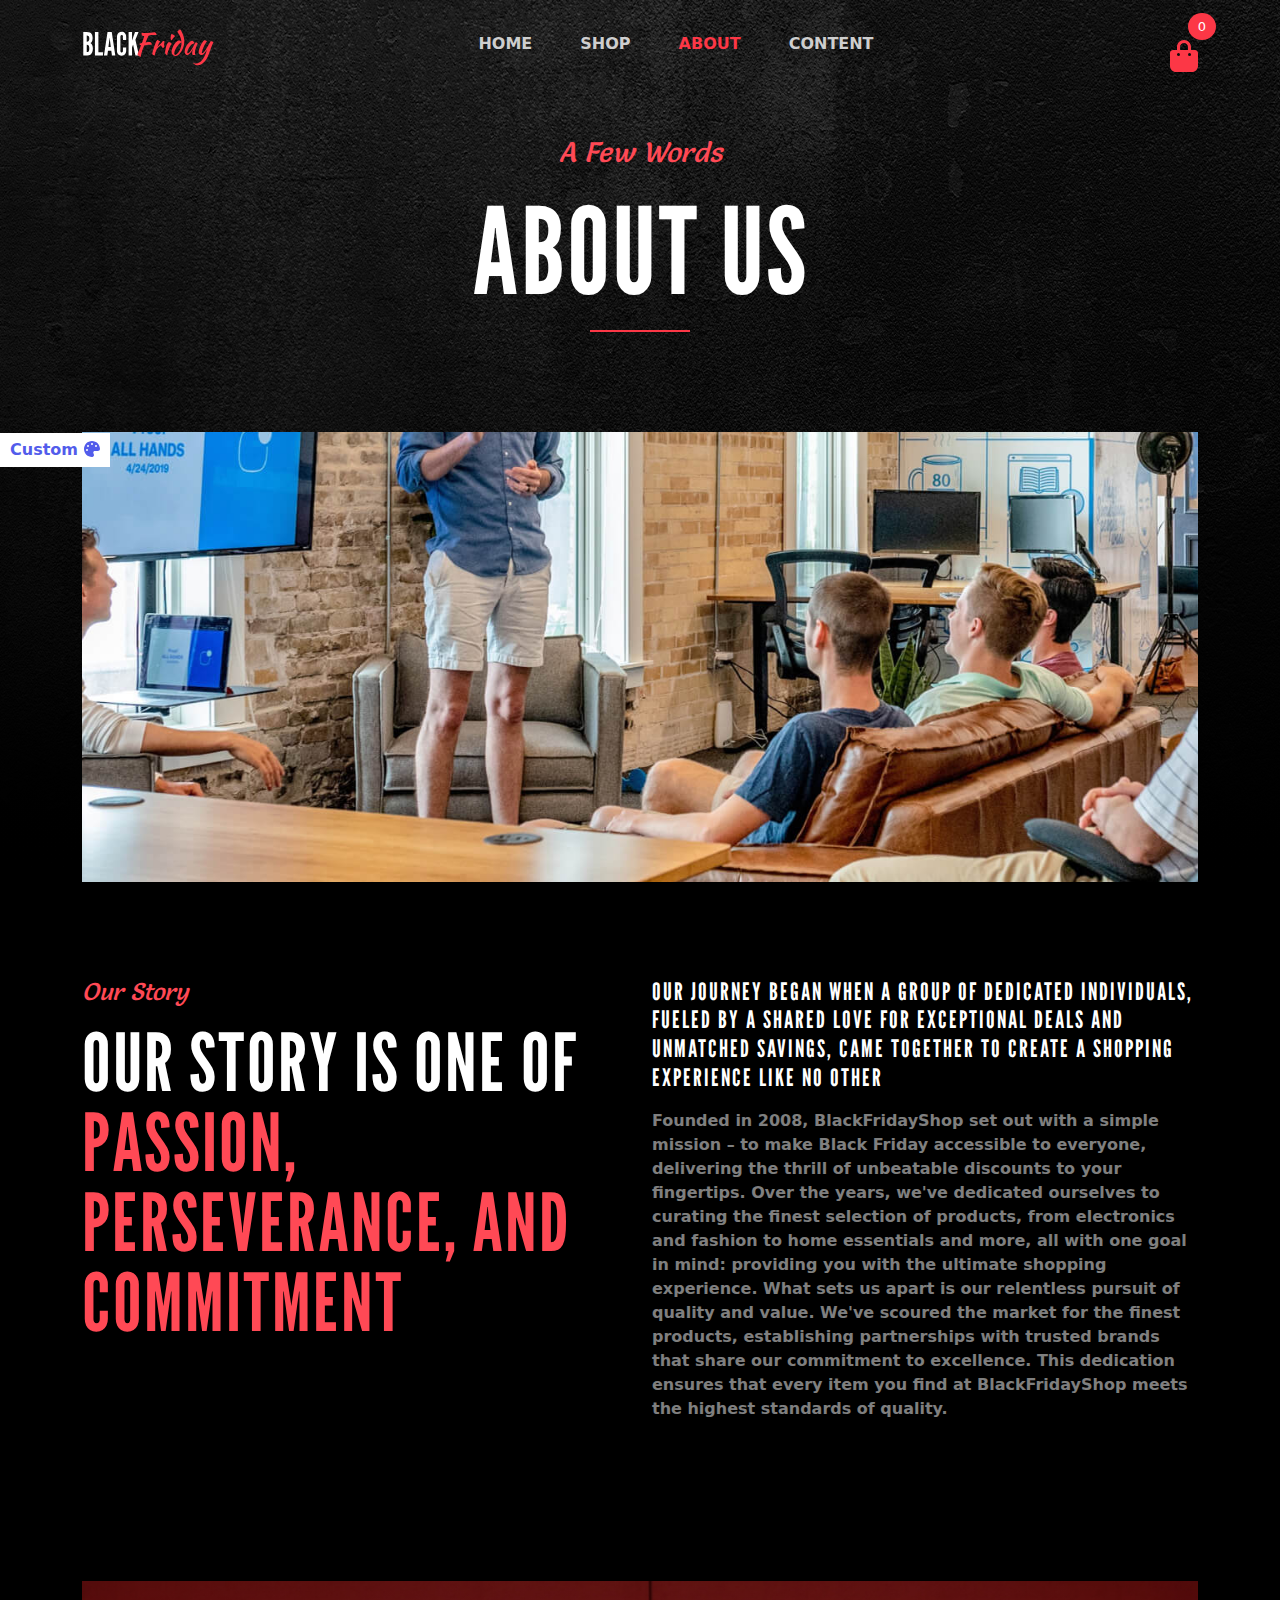
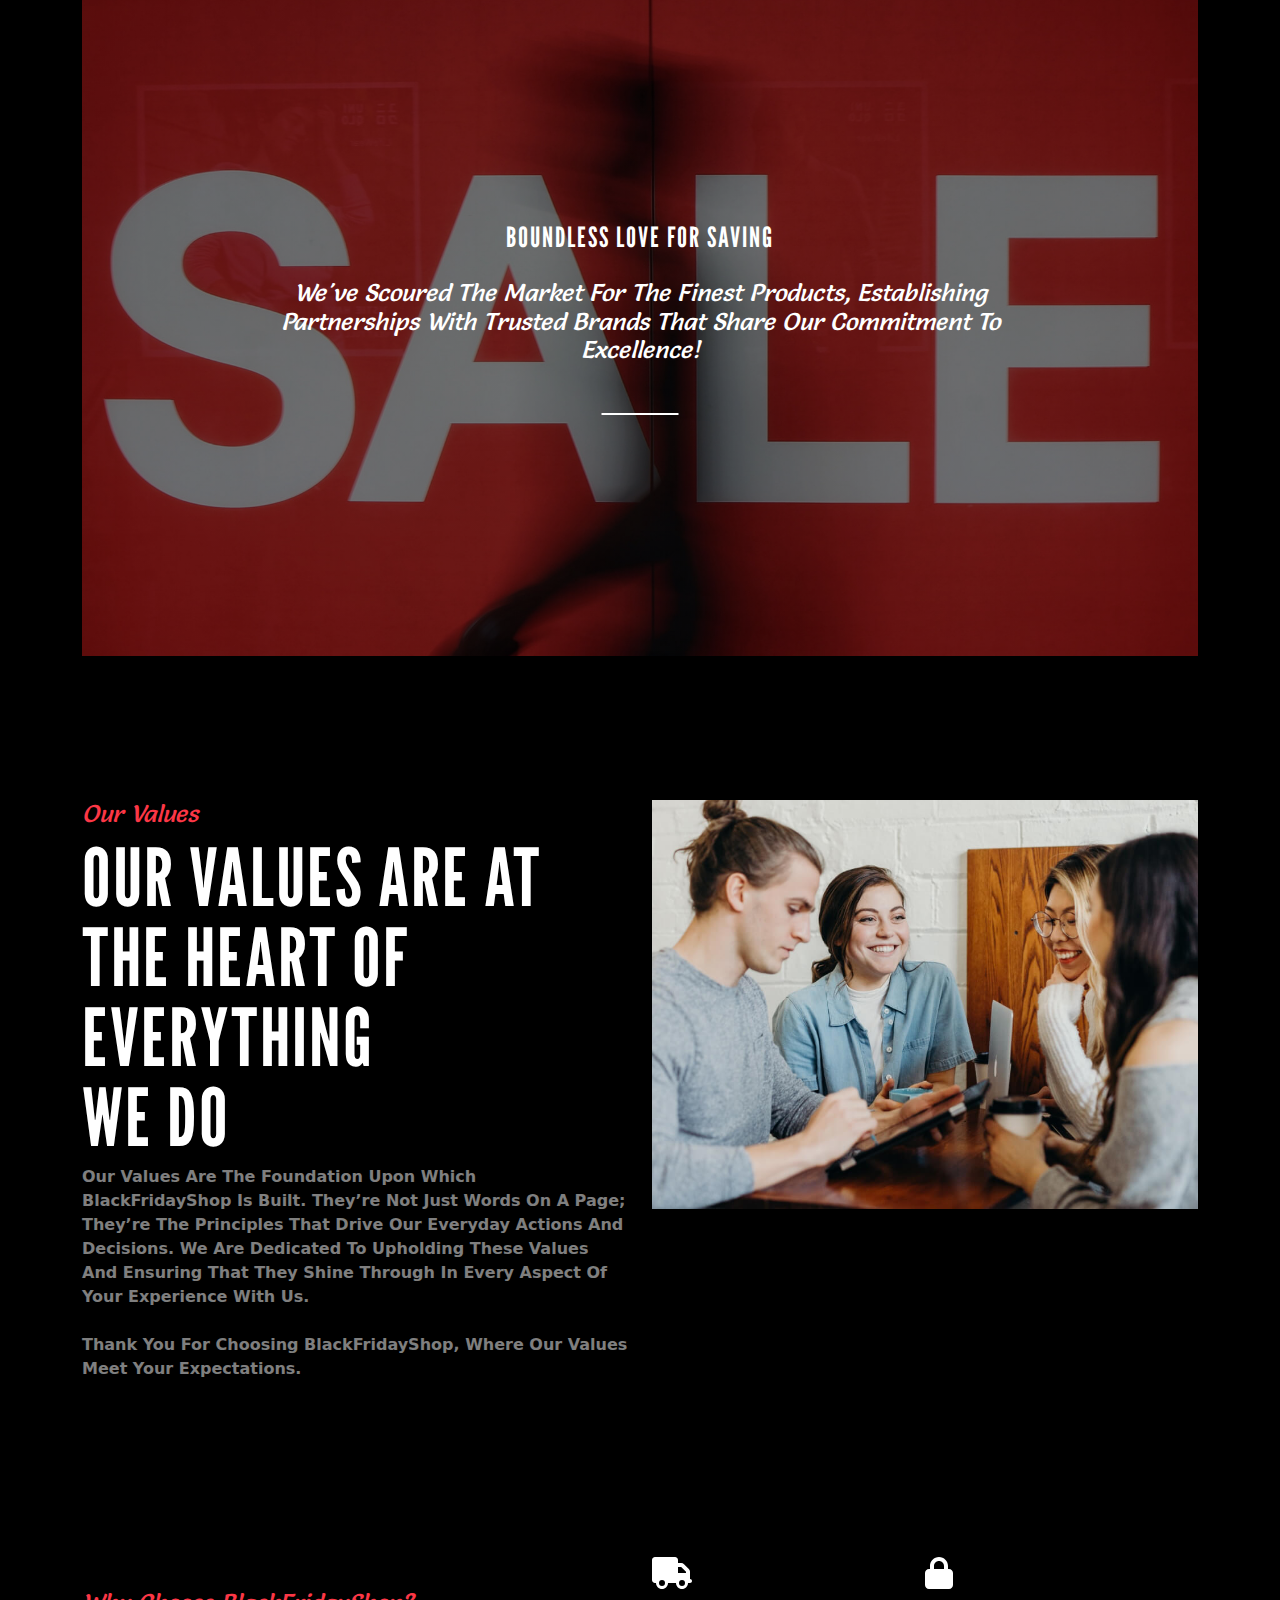
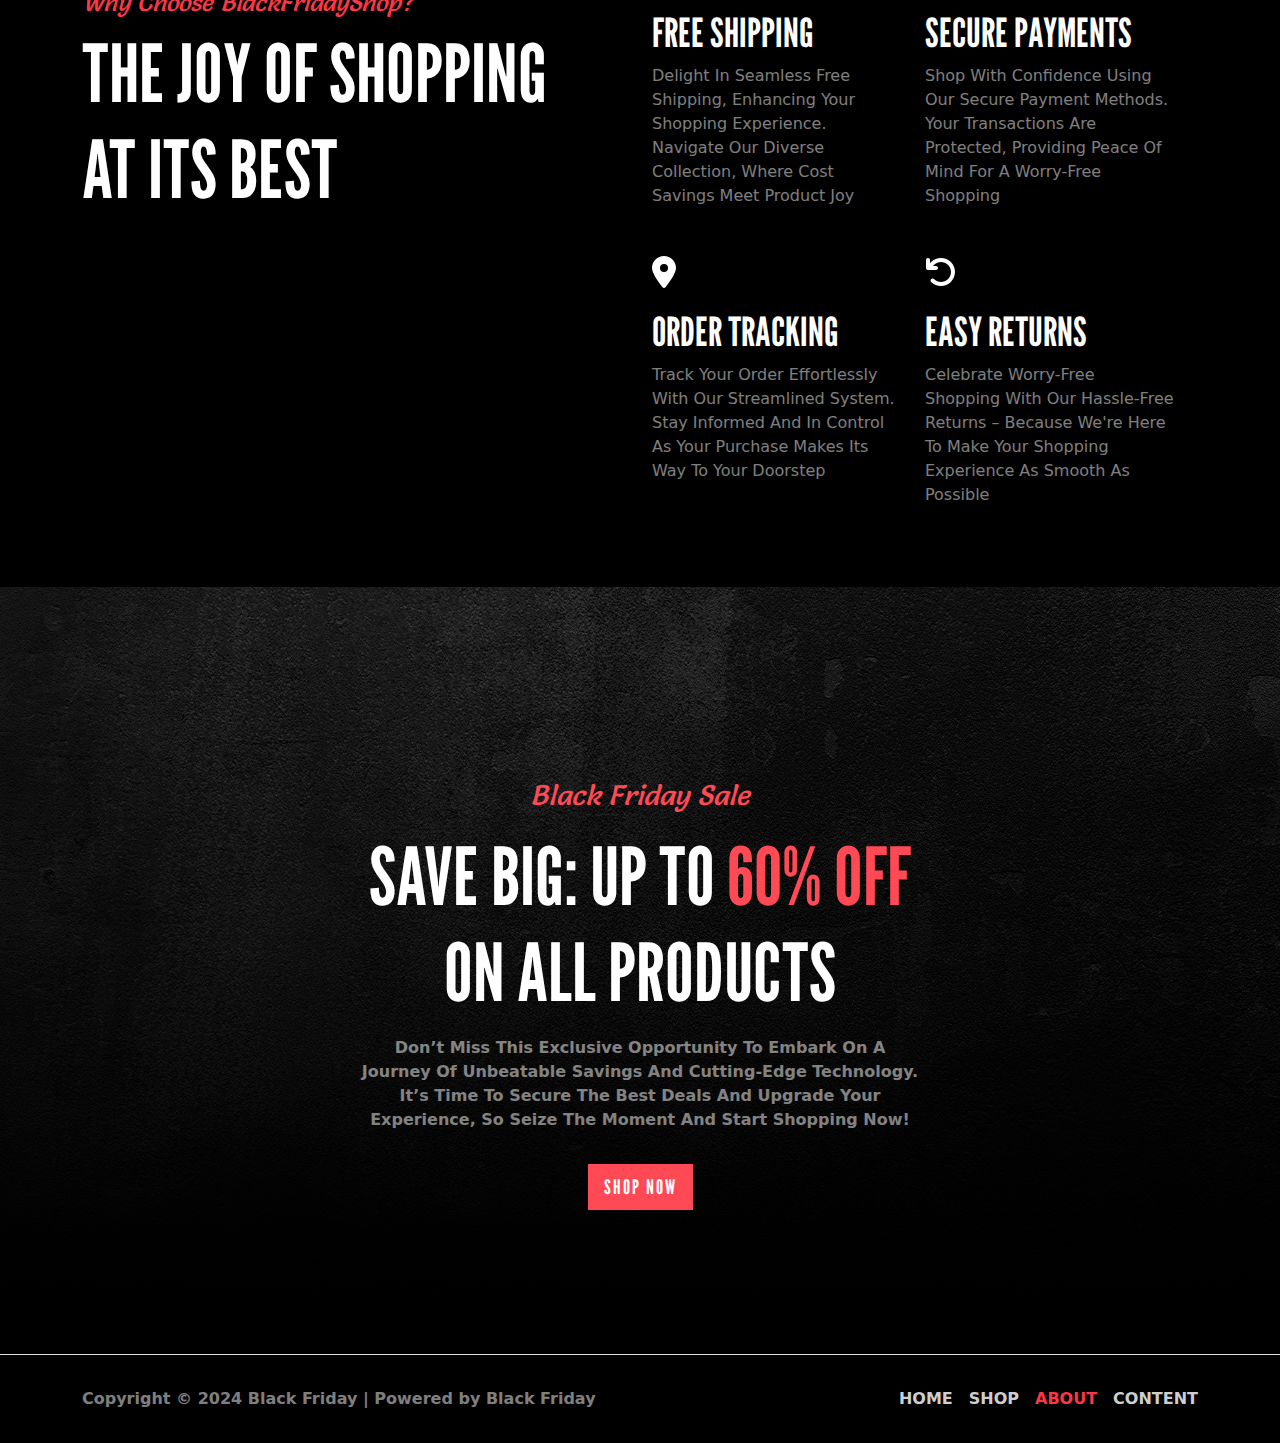
==== html/about.html @ bae6ba0d "first commit" ====
<!DOCTYPE html>
<html lang="en">
  <head>
    <meta charset="UTF-8" />
    <meta
      name="viewport"
      content="width=device-width, initial-scale=1.0"
    />
    <!-- bootstrap -->
    <link
      rel="stylesheet"
      href="../css/bootstrap.min.css"
    />
    <!-- icons -->
    <link
      rel="stylesheet"
      href="../css/all.min.css"
    />
    <!-- main file -->
    <link
      rel="stylesheet"
      href="../css/main.css"
    />
    <!-- google fonts -->
    <link
      rel="preconnect"
      href="https://fonts.googleapis.com"
    />
    <link
      rel="preconnect"
      href="https://fonts.gstatic.com"
      crossorigin
    />
    <link
      href="https://fonts.googleapis.com/css2?family=Lato:ital,wght@0,100;0,400;0,900;1,300;1,400;1,900&family=League+Gothic&family=Manrope:wght@200;400;500;800&family=Open+Sans:ital,wght@0,300;0,400;0,600;0,800;1,300;1,400;1,600;1,800&family=Poppins:ital,wght@0,100;0,500;0,600;0,900;1,100;1,200;1,900&family=Roboto+Condensed:ital,wght@0,100;0,400;0,900;1,100;1,400;1,900&family=Roboto:ital,wght@0,100;0,400;0,900;1,100;1,400;1,900&family=Work+Sans:ital,wght@0,100;0,400;0,600;0,900;1,100;1,400;1,600;1,900&display=swap"
      rel="stylesheet"
    />
    <link
      rel="preconnect"
      href="https://fonts.googleapis.com"
    />
    <link
      rel="preconnect"
      href="https://fonts.gstatic.com"
      crossorigin
    />
    <link
      href="https://fonts.googleapis.com/css2?family=Salsa&display=swap"
      rel="stylesheet"
    />
    <title>About</title>
  </head>
  <body>
    <!-- start custom colors menu -->
    <div class="out-div fw-bold">
      Custom <i class="fa-solid fa-palette"></i>
    </div>
    <div class="custom-colors bg-light p-5">
      <div class="title text-capitalize text-black text-center fs-3 mb-5">
        chosse your custom font color
      </div>
      <div
        class="text-primary text-capitalize text-center mb-3 defualt"
        onclick="setDefualt()"
      >
        Defualt
      </div>
      <button
        class="btn d-block bg-danger text-capitalize text-light py-3 px-5 mx-auto"
        data-color="orange"
      >
        orange
      </button>
      <button
        class="btn d-block bg-primary mt-4 text-capitalize text-light py-3 px-5 mx-auto"
        data-color="blue"
      >
        blue
      </button>
      <button
        class="btn d-block bg-success mt-4 text-capitalize text-light py-3 px-5 mx-auto"
        data-color="green"
      >
        green
      </button>
    </div>
    <!-- End custom colors menu -->
    <!-- start go up button  -->
    <div class="go-up text-white d-none">
      <i class="fa-solid fa-arrow-up"></i>
    </div>
    <!-- End go up button  -->
    <!-- start landing -->
    <!-- start counter offers alert -->
    <div
      class="alert bg-danger px-5 border-0 d-none alert-light alert-dismissible fade show rounded-0 fixed-bottom d-flex justify-content-between align-content-center"
      role="alert"
    >
      <h4 class="fw-bold text-white text-uppercase fs-6">
        the offer time is end
      </h4>
      <button
        type="button"
        class="close bg-transparent border-0 text-white"
        onclick="closeAlert()"
      >
        <span aria-hidden="true">&times;</span>
      </button>
    </div>
    <!-- End counter alert -->
    <!-- start menu -->
    <div class="menu p-4 position-fixed top-0">
      <div class="head d-flex justify-content-between align-items-center pb-2">
        <div class="text-light fw-normal text-capitalize fs-6">
          shoping cart
        </div>
        <i
          class="fa-regular fa-circle-xmark"
          onclick="closeMenu()"
        ></i>
      </div>
      <div
        class="empty position-absolute text-capitalize text-center text-white-50"
      >
        No products in the cart.
      </div>
      <ul class="my-3 list-unstyled p-3"></ul>
      <div class="foot position-absolute bottom-0 w-100 p-3">
        <div
          class="fw-bold text-center mx-auto mb-3 text-white-50 text-capitalize items-count d-none"
        >
          all items : <span class="all-items">20</span> <br />
          total price is : <span class="total-price">$500</span>
        </div>
        <a
          href="shop.html"
          class="btn btn-lg d-block w-100 fw-bold text-light text-capitalize rounded-0 shadow-sm"
        >
          continue shoping
        </a>
      </div>
    </div>
    <!-- End menu -->
    <div class="about-us">
      <div class="container">
        <!-- start navbar -->
        <nav
          class="navbar bg-transparent justify-content-between align-items-center"
        >
          <a
            class="navbar-brand"
            href="#"
          >
            <img
              src="../main_images/logo-me.svg"
              class="img-fluid"
              alt=""
            />
          </a>
          <div
            class="navbar-nav d-lg-flex d-none flex-column flex-lg-row gap-lg-5 me-lg-5"
          >
            <a
              class="nav-item nav-link text-uppercase fw-bold py-4"
              href="home.html"
              >Home</a
            >
            <a
              class="nav-item nav-link text-uppercase fw-bold py-4"
              href="shop.html"
              >shop</a
            >
            <a
              class="nav-item nav-link text-uppercase fw-bold py-4"
              href="about.html"
              >about</a
            >
            <a
              class="nav-item nav-link text-uppercase fw-bold py-4"
              href="contact.html"
              >content</a
            >
          </div>
          <div class="icons">
            <div
              class="rounded-circle p-1 text-center d-flex justify-content-center align-items-center"
            >
              <span id="bag-items-count">0</span>
            </div>
            <i
              class="fa-solid fa-bag-shopping fa-2x"
              onclick="openMenu()"
            ></i>
            <i
              class="fa-solid fa-bars fa-2x d-inline-block ms-3 d-lg-none"
              onclick="openClose()"
            ></i>
          </div>
        </nav>
        <!-- End navbar -->
        <div class="text text-center text-capitalize lh-lg mt-5 mb-5">
          <h4 class="fst-italic fs-3">A Few Words</h4>
          <h3 class="text-uppercase text-white">about us</h3>
          <div class="line"></div>
        </div>
        <div class="bg"></div>
      </div>
    </div>
    <!-- start our-story -->
    <div class="our-story py-5">
      <div class="container py-5">
        <div class="row text-lg-start text-center">
          <div class="col-lg-6 col-12">
            <div class="title text-capitalize">
              <h4 class="fst-italic mb-3 fs-4">our story</h4>
              <h3 class="text-uppercase text-white lh-1">
                OUR STORY IS ONE OF
                <span>PASSION, PERSEVERANCE, AND COMMITMENT</span>
              </h3>
            </div>
          </div>
          <div class="col-lg-6 col-12 mt-lg-0 mt-5">
            <div class="text">
              <h3 class="text-white text-uppercase fs-4 mb-3">
                OUR JOURNEY BEGAN WHEN A GROUP OF DEDICATED INDIVIDUALS, FUELED
                BY A SHARED LOVE FOR EXCEPTIONAL DEALS AND UNMATCHED SAVINGS,
                CAME TOGETHER TO CREATE A SHOPPING EXPERIENCE LIKE NO OTHER
              </h3>
              <p class="text-white-50 lead fw-bold fs-6">
                Founded in 2008, BlackFridayShop set out with a simple mission –
                to make Black Friday accessible to everyone, delivering the
                thrill of unbeatable discounts to your fingertips. Over the
                years, we've dedicated ourselves to curating the finest
                selection of products, from electronics and fashion to home
                essentials and more, all with one goal in mind: providing you
                with the ultimate shopping experience. What sets us apart is our
                relentless pursuit of quality and value. We've scoured the
                market for the finest products, establishing partnerships with
                trusted brands that share our commitment to excellence. This
                dedication ensures that every item you find at BlackFridayShop
                meets the highest standards of quality.
              </p>
            </div>
          </div>
        </div>
      </div>
    </div>
    <!-- End our-story -->
    <!-- start sale -->
    <div class="sale py-5">
      <div class="container">
        <div class="content">
          <div class="text text-capitalize text-center text-white w-75">
            <h3 class="text-uppercase">BOUNDLESS LOVE FOR SAVING</h3>
            <h4 class="fst-italic mt-4">
              We've Scoured The Market For The Finest Products, Establishing
              Partnerships With Trusted Brands That Share Our Commitment To
              Excellence!
            </h4>
            <div class="line mt-5"></div>
          </div>
        </div>
      </div>
    </div>
    <!-- End sale -->
    <!-- start our values -->
    <div class="our-values py-5">
      <div class="container py-5">
        <div class="row">
          <div class="col-lg-6 col-12">
            <div class="text text-lg-start text-center text-capitalize">
              <h4 class="fst-italic fs-4">Our Values</h4>
              <h3 class="text-white text-uppercase lh-1">
                OUR VALUES ARE AT THE HEART OF EVERYTHING <br />
                WE DO
              </h3>
              <p class="text-white-50 fw-bold">
                Our values are the foundation upon which BlackFridayShop is
                built. They’re not just words on a page; they’re the principles
                that drive our everyday actions and decisions. We are dedicated
                to upholding these values and ensuring that they shine through
                in every aspect of your experience with us.
              </p>
              <p class="text-white-50 fw-bold mt-4">
                Thank you for choosing BlackFridayShop, where our values meet
                your expectations.
              </p>
            </div>
          </div>
          <div class="col-lg-6 col-12">
            <img
              src="../main_images/about-03.jpg"
              class="img-fluid mt-lg-0 mt-5"
              alt=""
            />
          </div>
        </div>
      </div>
    </div>
    <!-- End our values -->
    <!-- start why-choose -->
    <div class="why-choose py-5 bg-black">
      <div class="container">
        <div class="row">
          <div class="col-lg-6 col-12">
            <div class="text text-lg-start text-center text-capitalize mt-5">
              <h4 class="fst-italic">Why Choose BlackFridayShop?</h4>
              <h3 class="text-uppercase text-white">
                THE JOY OF SHOPPING <br />
                AT ITS BEST
              </h3>
            </div>
          </div>
          <div class="col-lg-6 col-12 row">
            <div
              class="box text-white col-lg-6 col-12 py-3 text-lg-start text-center mt-lg-0 mt-5"
            >
              <i
                aria-hidden="true"
                class="fas fa-truck fa-2x"
              ></i>
              <h3 class="text-uppercase fs-1 mt-3">FREE SHIPPING</h3>
              <p class="text-white-50 text-capitalize">
                Delight in seamless free shipping, enhancing your shopping
                experience. Navigate our diverse collection, where cost savings
                meet product joy
              </p>
            </div>
            <div
              class="box text-white col-lg-6 col-12 py-3 text-lg-start text-center"
            >
              <i
                aria-hidden="true"
                class="fas fa-lock fa-2x"
              ></i>
              <h3 class="text-uppercase fs-1 mt-3">SECURE PAYMENTS</h3>
              <p class="text-white-50 text-capitalize">
                Shop with confidence using our secure payment methods. Your
                transactions are protected, providing peace of mind for a
                worry-free shopping
              </p>
            </div>
            <div
              class="box text-white col-lg-6 col-12 py-3 text-lg-start text-center"
            >
              <i
                aria-hidden="true"
                class="fas fa-map-marker-alt fa-2x"
              ></i>
              <h3 class="text-uppercase fs-1 mt-3">ORDER TRACKING</h3>
              <p class="text-white-50 text-capitalize">
                Track your order effortlessly with our streamlined system. Stay
                informed and in control as your purchase makes its way to your
                doorstep
              </p>
            </div>
            <div
              class="box text-white col-lg-6 col-12 py-3 text-lg-start text-center"
            >
              <i
                aria-hidden="true"
                class="fas fa-undo fa-2x"
              ></i>
              <h3 class="text-uppercase fs-1 mt-3">EASY RETURNS</h3>
              <p class="text-white-50 text-capitalize">
                Celebrate worry-free shopping with our hassle-free returns –
                because we're here to make your shopping experience as smooth as
                possible
              </p>
            </div>
          </div>
        </div>
      </div>
    </div>
    <!-- End why-choose -->
    <!-- start all-products -->
    <div class="all-products py-5 border-bottom">
      <div class="container py-5">
        <div class="text text-center text-capitalize w-50 mx-auto py-5 mt-5">
          <h4 class="fst-italic fs-3">Black Friday Sale</h4>
          <h3 class="my-3 text-uppercase fw-bold">
            SAVE BIG: UP TO <span>60% OFF</span> ON ALL PRODUCTS
          </h3>
          <p class="text-white-50 fw-bold">
            Don’t miss this exclusive opportunity to embark on a journey of
            unbeatable savings and cutting-edge technology. It’s time to secure
            the best deals and upgrade your experience, so seize the moment and
            start shopping now!
          </p>
          <a
            href="shop.html"
            class="btn btn-lg rounded-0 border-0 text-white text-uppercase mt-3"
            >shop now</a
          >
        </div>
      </div>
    </div>
    <!-- End all-products -->
    <!-- start footer -->
    <div class="footer">
      <div class="container">
        <!-- start navbar -->
        <nav
          class="navbar bg-transparent justify-content-between align-items-center"
        >
          <div class="text-white-50 fw-bold mx-auto mx-lg-0 mt-lg-0 mt-3">
            Copyright © 2024 Black Friday | Powered by Black Friday
          </div>
          <div class="navbar-nav d-lg-flex flex-column flex-lg-row gap-lg-3">
            <a
              class="nav-item nav-link text-uppercase fw-bold py-4"
              href="home.html"
              >Home</a
            >
            <a
              class="nav-item nav-link text-uppercase fw-bold py-4"
              href="shop.html"
              >shop</a
            >
            <a
              class="nav-item nav-link text-uppercase fw-bold py-4"
              href="about.html"
              >about</a
            >
            <a
              class="nav-item nav-link text-uppercase fw-bold py-4"
              href="content.html"
              >content</a
            >
          </div>
        </nav>
        <!-- End navbar -->
      </div>
    </div>
    <!-- End footer -->
    <!-- javaScript -->
    <!-- bootstrap -->
    <script src="../js/bootstrap.bundle.min.js"></script>
    <!-- icons -->
    <script src="../js/all.min.js"></script>
    <!-- navbar bars click -->
    <script src="../js/navbar.js"></script>
    <!-- bag icon click -->
    <script src="../js/bag.js"></script>
    <!-- active page -->
    <script src="../js/active_page.js"></script>
    <!-- go up button  -->
    <script src="../js/go_up.js"></script>
    <!-- custom colors -->
    <script src="../js/custom_colors.js"></script>
  </body>
</html>
---- css/main.css ----
:root {
  --red: #ff4955;
  --dark-red: #fc3746;
  --borders-color: #5a5a5a;
  --bg-color: #000000;
  --card-nav-color: #2a2a2a;
}

body {
  background-color: black;
}
/*go up button*/
.go-up {
  position: fixed;
  bottom: 20px;
  right: 20px;
  z-index: 20;
  background-color: var(--red);
  cursor: pointer;
  padding: 5px 10px;
}
/* start landing */
.landing {
  background-image: linear-gradient(#00000096, black),
    url(../main_images/main_bg.jpg);
  background-size: cover;
  min-height: 100vh;
}
@media (max-width: 992px) {
  .navbar .navbar-nav {
    position: absolute;
    bottom: -320px;
    width: 100%;
    background-color: #2a2a2a;
  }
  .navbar .navbar-nav a {
    padding-left: 20px;
    padding-right: 20px;
    border-top: 1px solid #747474;
    border-bottom: 1px solid #747474;
  }
  .navbar .navbar-nav a:hover {
    background-color: black;
  }
  .navbar .navbar-nav a:hover::after {
    background-color: transparent;
  }
}
.navbar .navbar-nav a {
  color: #cecece;
  transition: 0.3s;
  position: relative;
}
.navbar .navbar-nav .active {
  color: var(--dark-red);
}
.navbar .navbar-nav a::after {
  content: "";
  position: absolute;
  bottom: 0;
  left: 0;
  width: 0;
  height: 1px;
  background-color: var(--dark-red);
}
.navbar .navbar-nav a:hover::after {
  width: 100%;
  animation: move 0.3s;
}
.navbar .navbar-nav a:hover {
  color: var(--red);
}

@keyframes move {
  0% {
    transform: translateX(-20px);
  }
  100% {
    transform: translateX(0);
  }
}

.icons {
  position: relative;
}
.icons svg {
  color: var(--dark-red);
  cursor: pointer;
  position: relative;
}
.icons div {
  background-color: var(--dark-red);
  color: white;
  transform: translate(18px, 0);
  font-size: 13px;
  max-width: 30px;
  max-height: 30px;
}

.menu {
  background-color: #2a2a2a;
  right: -200%;
  width: 420px;
  min-height: 100%;
  transition: 0.3s;
  border: 1px solid;
  border-color: #747474;
  z-index: 20000000000000000000000000000000;
}
@media (max-width: 767px) {
  .menu {
    width: 350px;
  }
}

.menu .head {
  border-bottom: 1px solid;
  border-color: #747474;
}
.menu .head svg {
  cursor: pointer;
  color: white;
}
.menu .head svg:hover {
  color: var(--red);
}

.menu .empty {
  top: 50%;
  left: 50%;
  transform: translate(-50%, -50%);
}
.menu .foot {
  left: 50%;
  transform: translateX(-50%);
}
.menu .foot a {
  background-color: var(--dark-red);
  transition: 0.3s;
}
.menu .foot a:hover {
  background-color: var(--red);
}
/*js class*/
.menu-after-click {
  right: 0;
}
.landing .text h4 {
  font-family: "Salsa", cursive;
  color: var(--dark-red);
}

.landing .text h3 {
  font-family: "League Gothic", sans-serif;
  font-size: 120px;
  color: white;
  letter-spacing: 2px;
}
.landing .text h3 span {
  color: var(--red);
}
.landing .set-reminder {
  background-color: var(--dark-red);
  font-family: "League Gothic", sans-serif;
  letter-spacing: 2px;
}
.landing .counter-container .box {
  width: 250px;
  height: 250px;
}
.landing .counter-container h3 {
  font-size: 120px;
}
/* End landing */
/* start image box */
.black-headphone-section .image {
  background-image: url(../main_images/image-bg.jpg);
  background-size: cover;
}
.black-headphone-section .image .text h4 {
  font-family: "Salsa", cursive;
  color: var(--dark-red);
}
.black-headphone-section .image .text h3 {
  font-family: "League Gothic", sans-serif;
  font-size: 100px;
}
.black-headphone-section .image .text a {
  background-color: var(--red);
  font-family: "League Gothic", sans-serif;
  letter-spacing: 2px;
}
/* End image box */
/* start pink-headphone-section */
.pink-headphone-section .text h4 {
  color: var(--dark-red);
  font-family: "Salsa", cursive;
}
.pink-headphone-section .text h3 {
  font-size: 80px;
  font-family: "League Gothic", sans-serif;
  letter-spacing: 2px;
}
.pink-headphone-section .text h3 span {
  color: var(--dark-red);
}
.pink-headphone-section .text a {
  background-color: var(--red);
  font-family: "League Gothic", sans-serif;
  letter-spacing: 2px;
}
.pink-headphone-section .image-container .white-bg-img {
  position: absolute;
  left: -138px;
  top: 20px;
  width: 170px;
  height: 170px;
  object-fit: cover;
}
/* End pink-headphone-section */
/* start offers */
.offers .text h4 {
  color: var(--red);
  font-family: "Salsa", cursive;
}
.offers .text h3 {
  font-size: 80px;
  font-family: "League Gothic", sans-serif;
}
.offers .text .line {
  height: 1px;
  width: 80px;
}
.product .discount-value {
  background-color: #2a2a2a;
  color: #ffffffb0;
}
.product .add-to-cart-icon {
  width: 40px;
  height: 40px;
  background-color: #2a2a2a;
  cursor: pointer;
  color: #ffffffb0;
}
.product:hover .discount-value {
  color: white;
}
.product:hover .add-to-cart-icon {
  color: white;
}
.product .text h3 {
  font-family: "League Gothic", sans-serif;
}
.product .text .start svg {
  font-size: 12px;
}
.product img {
  max-width: 350px;
}
/* End offers */
/* menu items  */
.menu ul li img {
  width: 60px;
  height: 60px;
}
.menu ul li h4 {
  color: white;
  font-size: 17px;
  text-transform: uppercase;
}
.menu ul li .buttons-container {
  width: fit-content;
}
.menu ul li .m {
  background-color: transparent;
  color: white;
  cursor: pointer;
  padding: 5px 15px;
}
.menu ul li .products-count {
  background-color: white;
  color: black;
  padding: 5px 15px;
}
.menu ul li .p {
  color: white;
  cursor: pointer;
  padding: 5px 15px;
}
.menu ul li .remove-product {
  cursor: pointer;
}
.menu ul li .remove-product:hover {
  color: red;
}
.menu ul li .price {
  font-size: 20px;
  font-weight: bold;
}
/* menu items  */
/* start save big section */
.save-big {
}
.save-big .box {
  position: relative;
  height: 100vh;
}
.save-big .box::after {
  content: "";
  width: 100%;
  height: 100%;
  position: absolute;
  top: 0;
  left: 0;
  background-image: linear-gradient(#000000cb, #000000cb),
    url(../main_images/bg-07.jpg);
  background-size: cover;
  background-position: center;
  z-index: -1;
}
.save-big .box .text {
  position: absolute;
  top: 50%;
  left: 50%;
  transform: translate(-50%, -50%);
}
.save-big .box .text h4 {
  color: var(--red);
  font-family: "Salsa", cursive;
}

.save-big .box .text h3 {
  color: white;
  font-family: "League Gothic", sans-serif;
  font-size: 80px;
}
.save-big .box .text h3 span {
  color: var(--red);
}
.save-big .box .text div {
  font-family: "League Gothic", sans-serif;
  font-size: 30px;
}

.save-big .box .text a {
  background-color: var(--red);
  font-family: "League Gothic", sans-serif;
  letter-spacing: 2px;
}
/* End save big section */
/* start why-choose */
.why-choose .text h4 {
  color: var(--dark-red);
  font-family: "Salsa", cursive;
}
.why-choose .text h3 {
  font-family: "League Gothic", sans-serif;
  font-size: 80px;
}
.why-choose .box h3 {
  font-family: "League Gothic", sans-serif;
}
.why-choose .box p {
}
/* End why-choose */
/* start testimonials */
.testimonials {
  background-image: linear-gradient(#00000073, #000000b7),
    url(../main_images/testimonials.jpg);
  background-attachment: fixed;
  background-size: cover;
  background-position: right;
  position: relative;
  top: 100px;
  box-shadow: 0 0 50px black;
}
.testimonials .title h4 {
  color: var(--red);
  font-family: "Salsa", cursive;
}
.testimonials .title h3 {
  font-family: "League Gothic", sans-serif;
  font-size: 80px;
  word-break: break-all;
}
/* End testimonials */
/* start all-products */

.all-products {
  background-image: linear-gradient(#00000096, black),
    url(../main_images/main_bg.jpg);
  background-size: cover;
}
.all-products .text h4 {
  color: var(--red);
  font-family: "Salsa", cursive;
}
.all-products .text h3 {
  color: white;
  font-family: "League Gothic", sans-serif;
  font-size: 80px;
}
.all-products .text h3 span {
  color: var(--red);
}
.all-products .text a {
  background-color: var(--red);
  font-family: "League Gothic", sans-serif;
  letter-spacing: 2px;
}
/* End all-products */
/* start shop page styling */
.shop-head {
  background-image: linear-gradient(#00000096, black),
    url(../main_images/main_bg.jpg);
  background-size: cover;
}
.shop-head .text h3 {
  color: white;
  font-family: "League Gothic", sans-serif;
  letter-spacing: 2px;
  font-size: 120px;
}
.shop-head .text a::after {
  padding: 0 0.3em;
  content: "\00bb";
  color: white;
}
.shop-content .search input:focus {
  outline: none;
}
/* End shop page styling */
/* start custom menu */
.custom-colors {
  position: fixed;
  left: -383px;
  left: -100;
  top: 0;
  height: 100vh;
  z-index: 20000000000000000000000000000000;
  font-family: system-ui, -apple-system, BlinkMacSystemFont, "Segoe UI", Roboto,
    Oxygen, Ubuntu, Cantarell, "Open Sans", "Helvetica Neue", sans-serif;
  letter-spacing: 2px;
  transition: 0.5s;
  width: 350px;
}
.custom-after-click {
  left: 0;
}
.out-div {
  content: "";
  position: fixed;
  top: 50%;
  transform: translateY(-50%);
  left: 0;
  background-color: #fff;
  padding: 5px 10px;
  cursor: pointer;
  z-index: 200;
  transition: 0.5s;
  color: #525ceb;
}
.out-div:hover {
  color: white;
  background-color: #525ceb;
}
.out-div-after-click {
  left: 350px;
}
.custom-colors .defualt {
  cursor: pointer;
}
.custom-colors .active-color {
  border: 2px solid black;
}
/* ENd custom menu */
/*custem colors class's*/
.f-n-color {
  color: #ff7a3d !important;
}
.f-d-color {
  color: #ff5100 !important;
}
.f-bg-color {
  background-color: #1e1810 !important;
}
.s-n-color {
  color: #30c7b5 !important;
}
.s-d-color {
  color: #00ac97 !important;
}
.s-bg-color {
  background-color: #1e1810 !important;
}
.th-n-color {
  color: #00d0ec !important;
}
.th-d-color {
  color: #2fe6ff !important;
}
.th-bg-color {
  background-color: #101218 !important;
}
/* start about-us */
.about-us {
  background-image: linear-gradient(#00000096, black),
    url(../main_images/main_bg.jpg);
  background-size: cover;
}
.about-us .text h4 {
  color: var(--red);
  font-family: "Salsa", cursive;
}
.about-us .text h3 {
  font-family: "League Gothic", sans-serif;
  letter-spacing: 2px;
  font-size: 120px;
}
.about-us .text .line {
  height: 2px;
  width: 100px;
  margin: auto;
  background-color: var(--dark-red);
}
.about-us .bg {
  background-image: url(../main_images/about-02.jpg);
  background-size: cover;
  background-attachment: fixed;
  height: 50vh;
  margin-top: 100px;
}
.our-story .title h4 {
  color: var(--red);
  font-family: "Salsa", cursive;
}
.our-story .title h3 {
  font-family: "League Gothic", sans-serif;
  letter-spacing: 2px;
  font-size: 80px;
}
.our-story .title h3 span {
  color: var(--red);
}
.our-story .text h3 {
  font-family: "League Gothic", sans-serif;
  letter-spacing: 2px;
}
.our-story .text p {
}
/* End about-us */
/* start sale  */
.sale .content {
  position: relative;
  height: 75vh;
}
.sale .content::after {
  content: "";
  width: 100%;
  height: 100%;
  position: absolute;
  left: 0;
  top: 0;
  background-image: linear-gradient(#0000008e, #0000008e),
    url(../main_images/about-01.jpg);
  background-size: cover;
  background-position: center;
  z-index: -1;
}
.sale .content .text {
  position: absolute;
  top: 50%;
  left: 50%;
  transform: translate(-50%, -50%);
}
.sale .content .text h3 {
  font-family: "League Gothic", sans-serif;
  letter-spacing: 2px;
}
.sale .content .text h4 {
  font-family: "Salsa", cursive;
}
.sale .content .text .line {
  width: 77px;
  height: 2px;
  background: white;
  margin: auto;
}
/* End sale  */
/* start our values */
.our-values .text h4 {
  font-family: "Salsa", cursive;
  color: var(--dark-red);
}
.our-values .text h3 {
  font-family: "League Gothic", sans-serif;
  letter-spacing: 2px;
  font-size: 80px;
}
/* End our values */
/* start contact us */
.contact-us {
  background-image: linear-gradient(#00000096, black),
    url(../main_images/main_bg.jpg);
  background-size: cover;
  min-height: 100vh;
}
.contact-us .text h4 {
  font-family: "Salsa", cursive;
  color: var(--dark-red);
}
.contact-us .text h3 {
  font-family: "League Gothic", sans-serif;
  letter-spacing: 2px;
  font-size: 80px;
}
.contact-us .text .line {
  margin: 20px auto;
  background: red;
  width: 100px;
  height: 1px;
}
.contact-us .info h3 {
  font-family: "League Gothic", sans-serif;
  letter-spacing: 2px;
  font-size: 80px;
  color: white;
}
.contact-us .info p {
}
.contact-us .box {
  border-bottom: 1px solid #818181;
}
.contact-us .box h4 {
  font-family: "League Gothic", sans-serif;
  letter-spacing: 2px;
  color: white;
}
.contact-us .box .icon svg {
  color: var(--dark-red);
}
.contact-us form {
}
.contact-us form input:focus,
.contact-us form textarea:focus {
  outline: none;
}
.contact-us form textarea {
  resize: none;
  min-height: 100px;
}
.contact-us form button {
  background-color: var(--dark-red);
  font-family: "League Gothic", sans-serif;
  letter-spacing: 2px;
}
.contact-us form .btn:hover,
.contact-us form .btn:focus,
.contact-us form .btn:active {
  outline: none;
  background-color: var(--dark-red);
  border: none;
}
/* End contact us */
/*THE END OF THE PROJECT*/
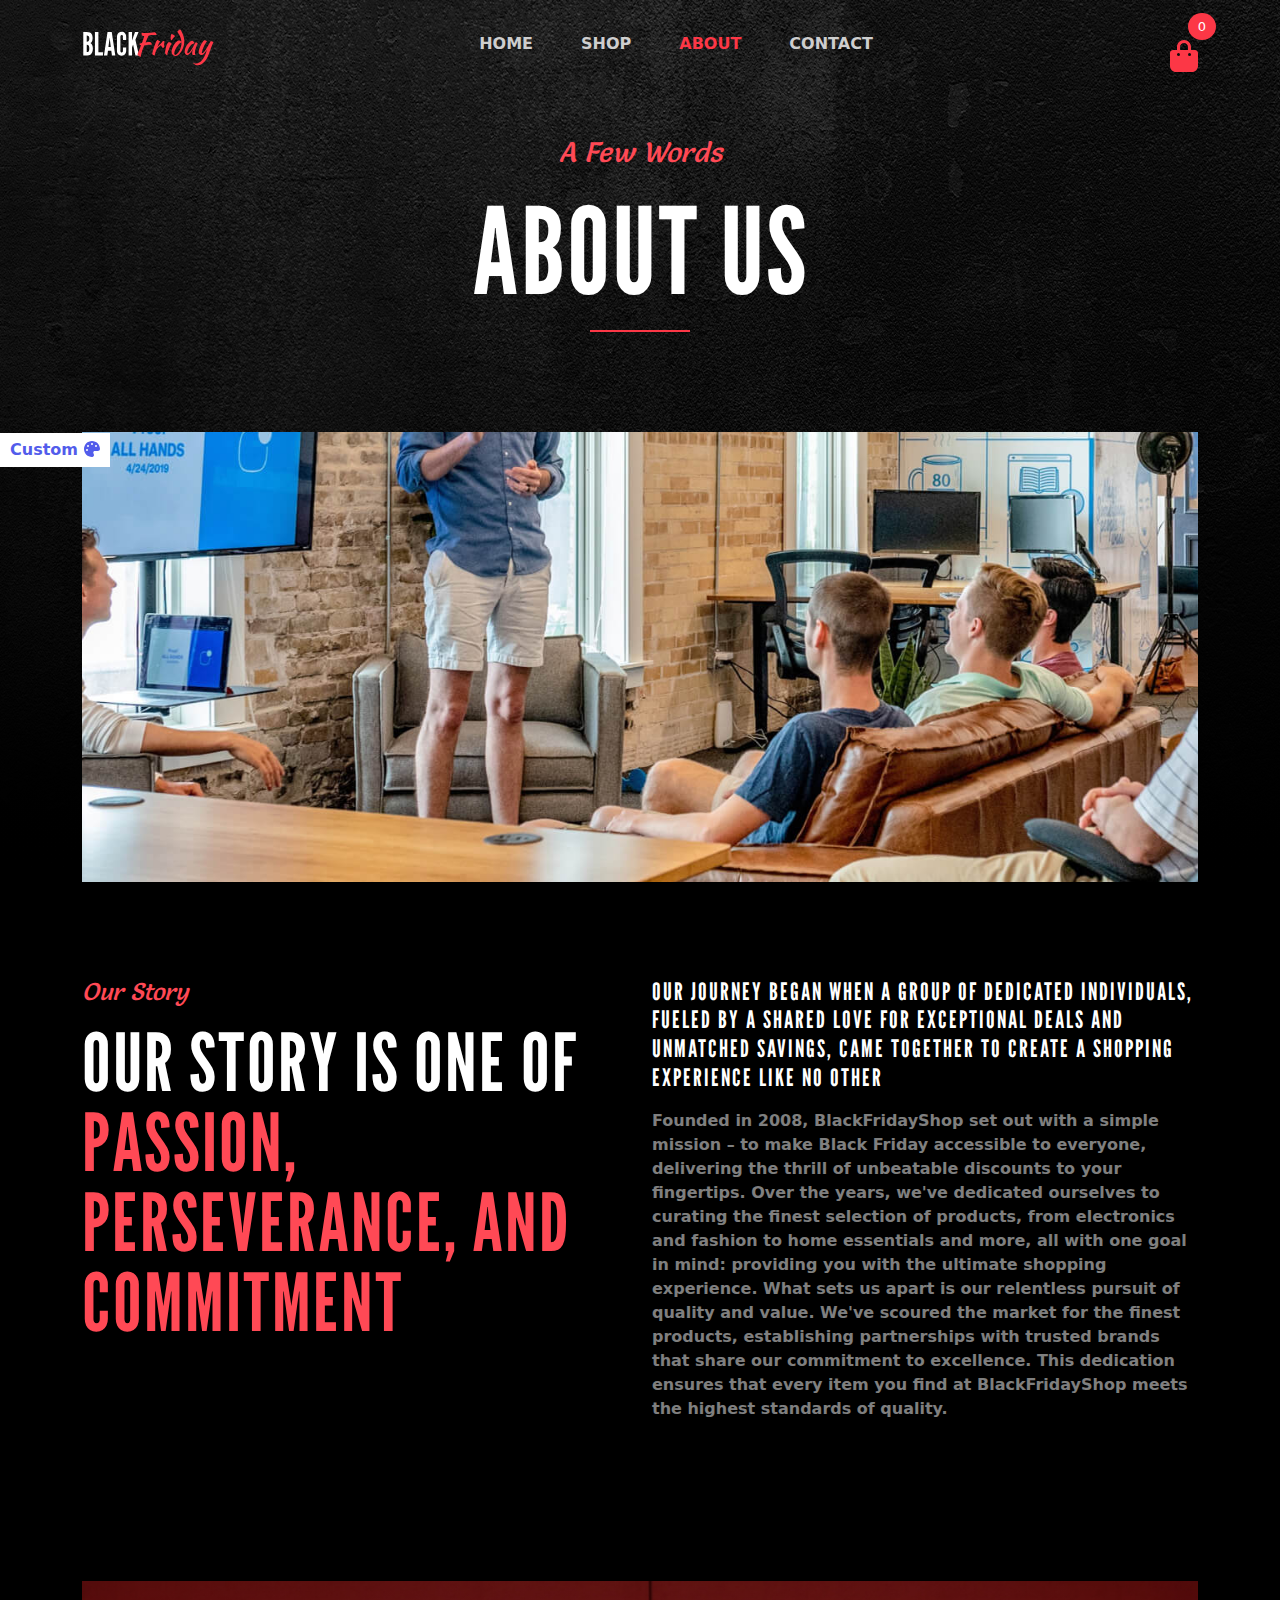
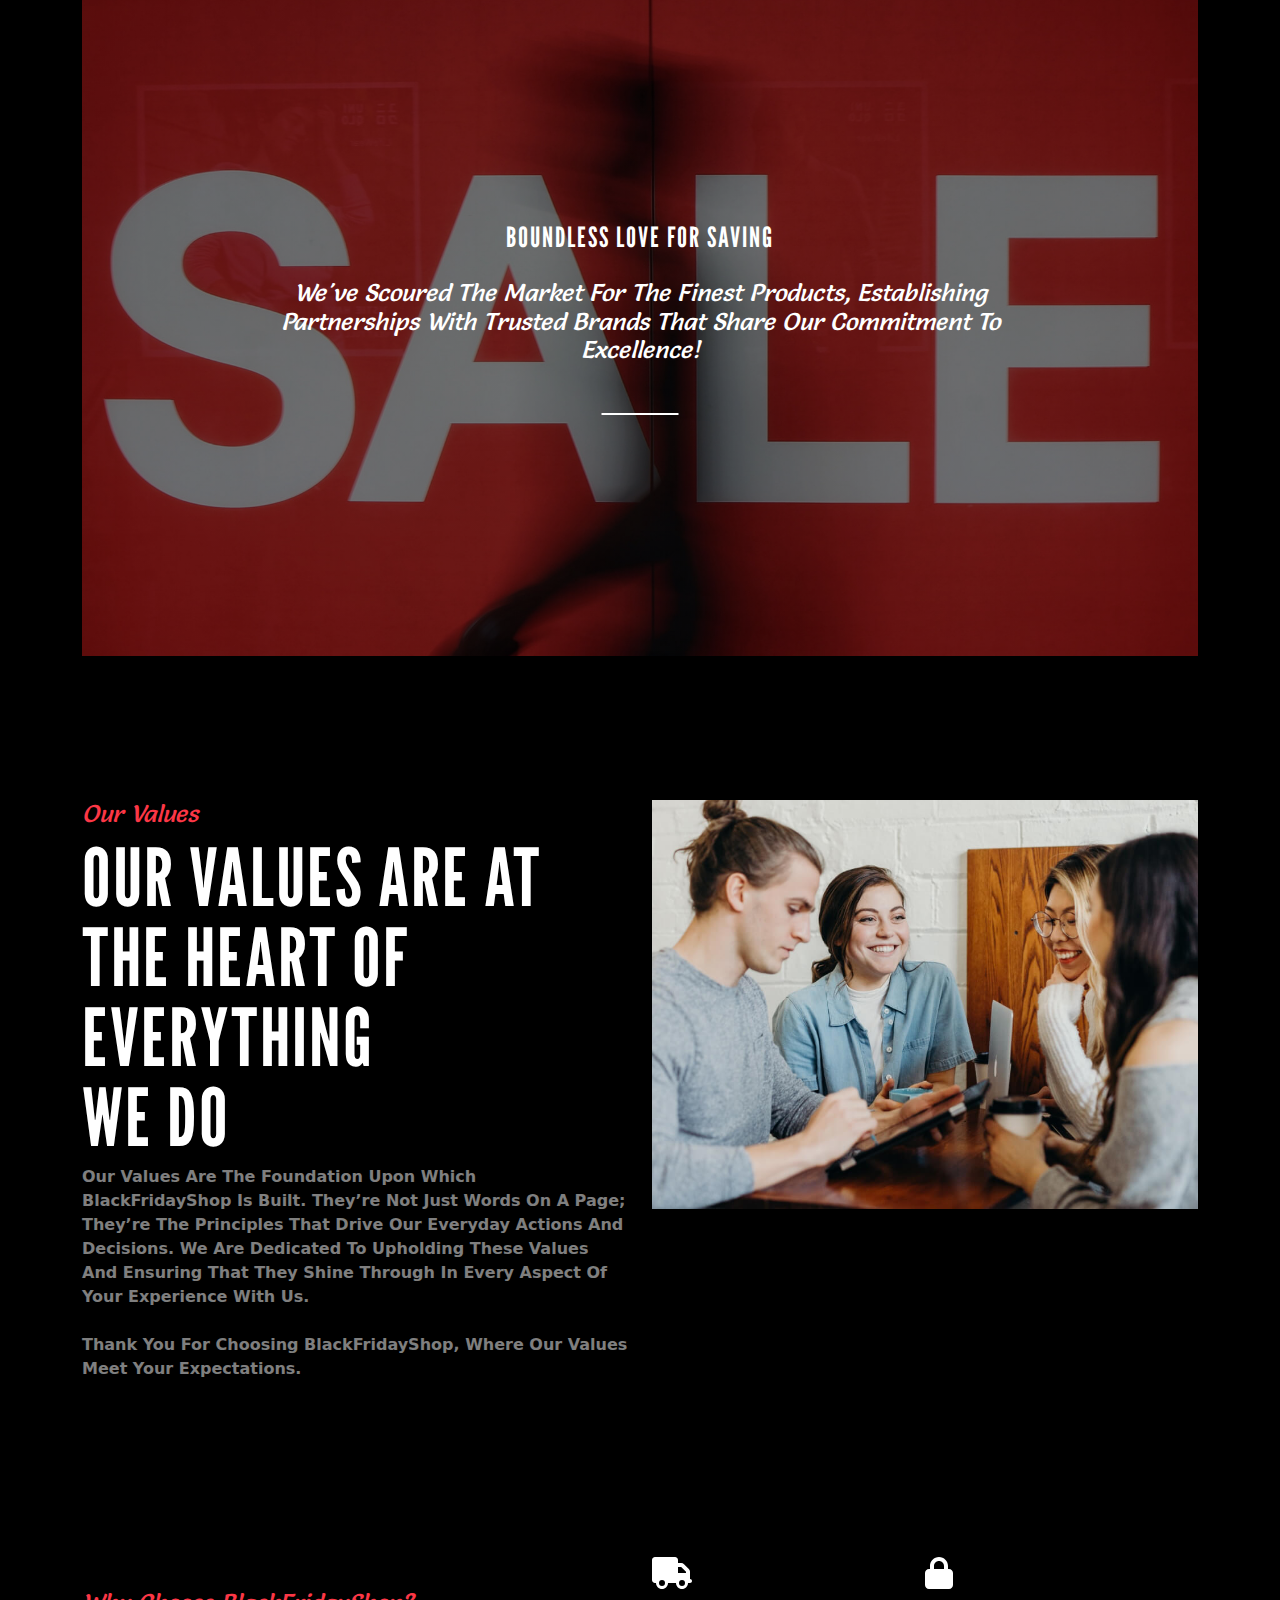
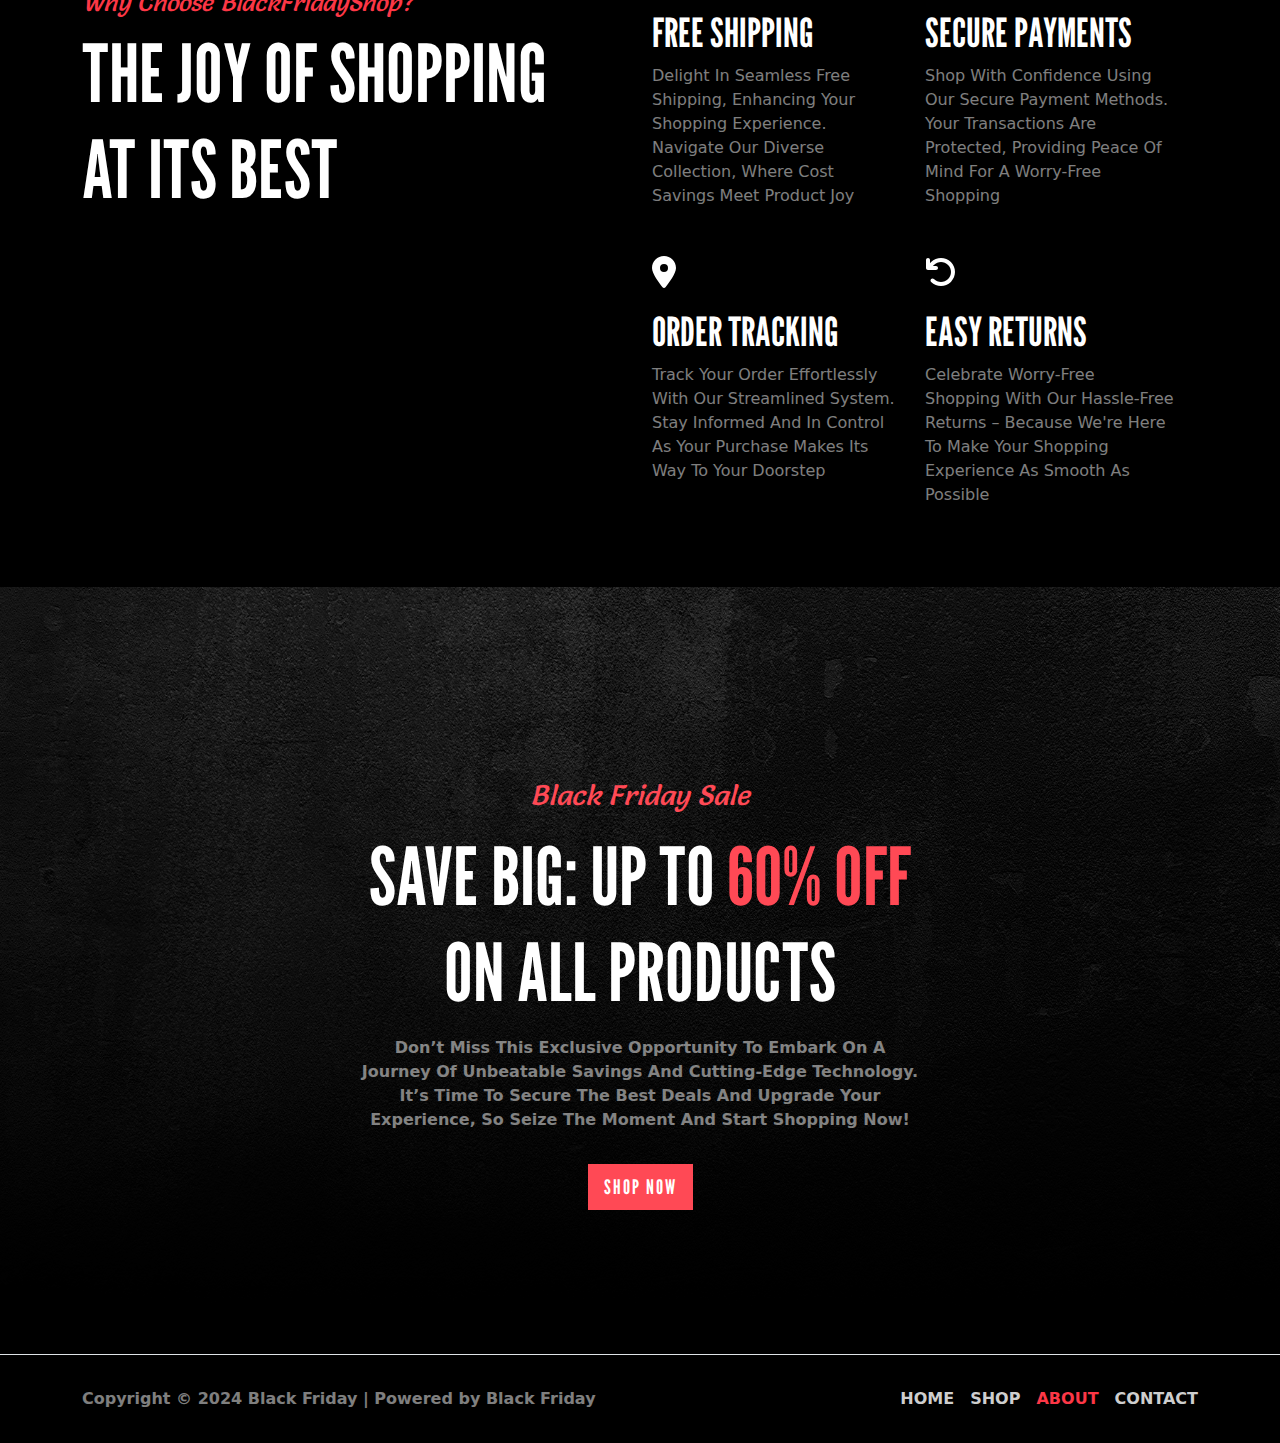
==== commit a48b4e53: "changed the html files" ====
--- a/html/about.html
+++ b/html/about.html
@@ -162,7 +162,7 @@
           >
             <a
               class="nav-item nav-link text-uppercase fw-bold py-4"
-              href="home.html"
+              href="../index.html"
               >Home</a
             >
             <a
@@ -178,7 +178,7 @@
             <a
               class="nav-item nav-link text-uppercase fw-bold py-4"
               href="contact.html"
-              >content</a
+              >contact</a
             >
           </div>
           <div class="icons">
@@ -409,7 +409,7 @@
           <div class="navbar-nav d-lg-flex flex-column flex-lg-row gap-lg-3">
             <a
               class="nav-item nav-link text-uppercase fw-bold py-4"
-              href="home.html"
+              href="../index.html"
               >Home</a
             >
             <a
@@ -424,8 +424,8 @@
             >
             <a
               class="nav-item nav-link text-uppercase fw-bold py-4"
-              href="content.html"
-              >content</a
+              href="contact.html"
+              >contact</a
             >
           </div>
         </nav>
